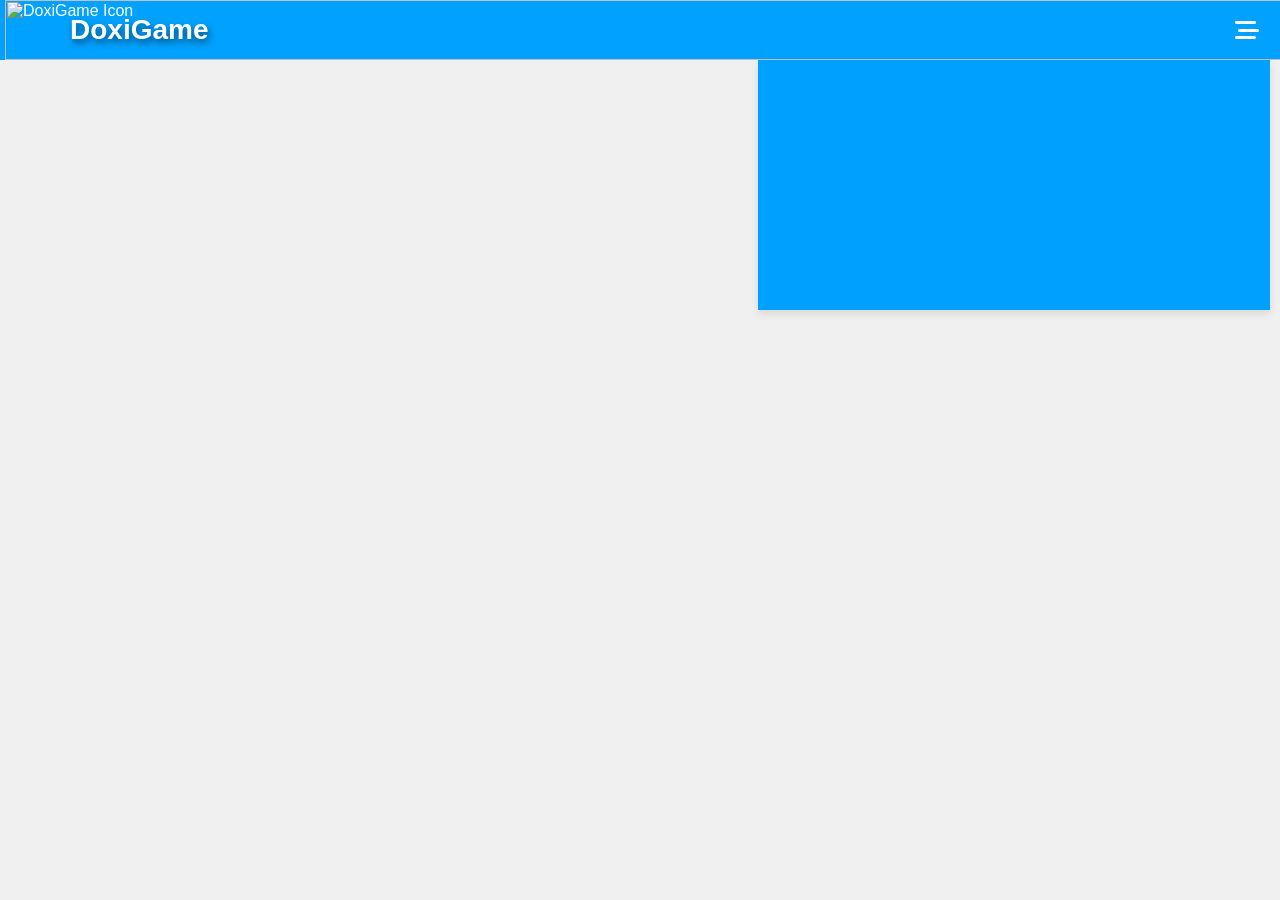
==== public/index.html @ 5cde5f3c "Rename index.html to public/index.html" ====
<html>
  <head>
    <title>DoxiGame</title>
    <link rel="icon" type="image/png" href="icon.png">
    <link rel="stylesheet" type="text/css" href="main.css">

    <meta charset="UTF-8">
    <meta name="viewport" content="width=device-width, initial-scale=1.0">

    <link rel="stylesheet" href="https://cdnjs.cloudflare.com/ajax/libs/font-awesome/6.7.2/css/all.min.css">
    <style>
      body {
        margin: 0;
        padding: 0;
        background-color: #f0f0f0;
        font-family: Arial, sans-serif;
      }
      .top-bar-frame {
        width: 100%;
        height: 60px;
        background-color: #00A1FF;
        position: fixed;
        color: #fff;
        display: flex;
        align-items: center;
        justify-content: center;
      }
      .top-dropdown-ui {
        display: block;
        position: absolute;
        width: 40%;
        height: 250px;
        top: 60px;
        right: 10px;
        background-color: #00A0FF;
        box-shadow: 0 4px 8px rgba(0, 0, 0, 0.1);
        overflow: hidden;
      }
    </style>
  </head>
  <body>
    <!-- top layer -->
     <div class="top-bar-frame">
      <img src="icon.png" alt="DoxiGame Icon" style="height: 100%; margin-right: 10px; position: absolute; left: 5px;">
      <h1 style="margin: 0; font-size: 28px; position: absolute; left: 70px; text-shadow: 2px 4px 6px rgba(0, 0, 0, 0.5);">DoxiGame</h1>
      <button class="fa-sharp fa-solid fa-bars-staggered" style="background: none; border: none; color: white; font-size: 24px; cursor: pointer; position: absolute; right: 15px;"></button>
     </div>
     <div class="top-dropdown-ui">
       
     </div>
  </body>
</html>
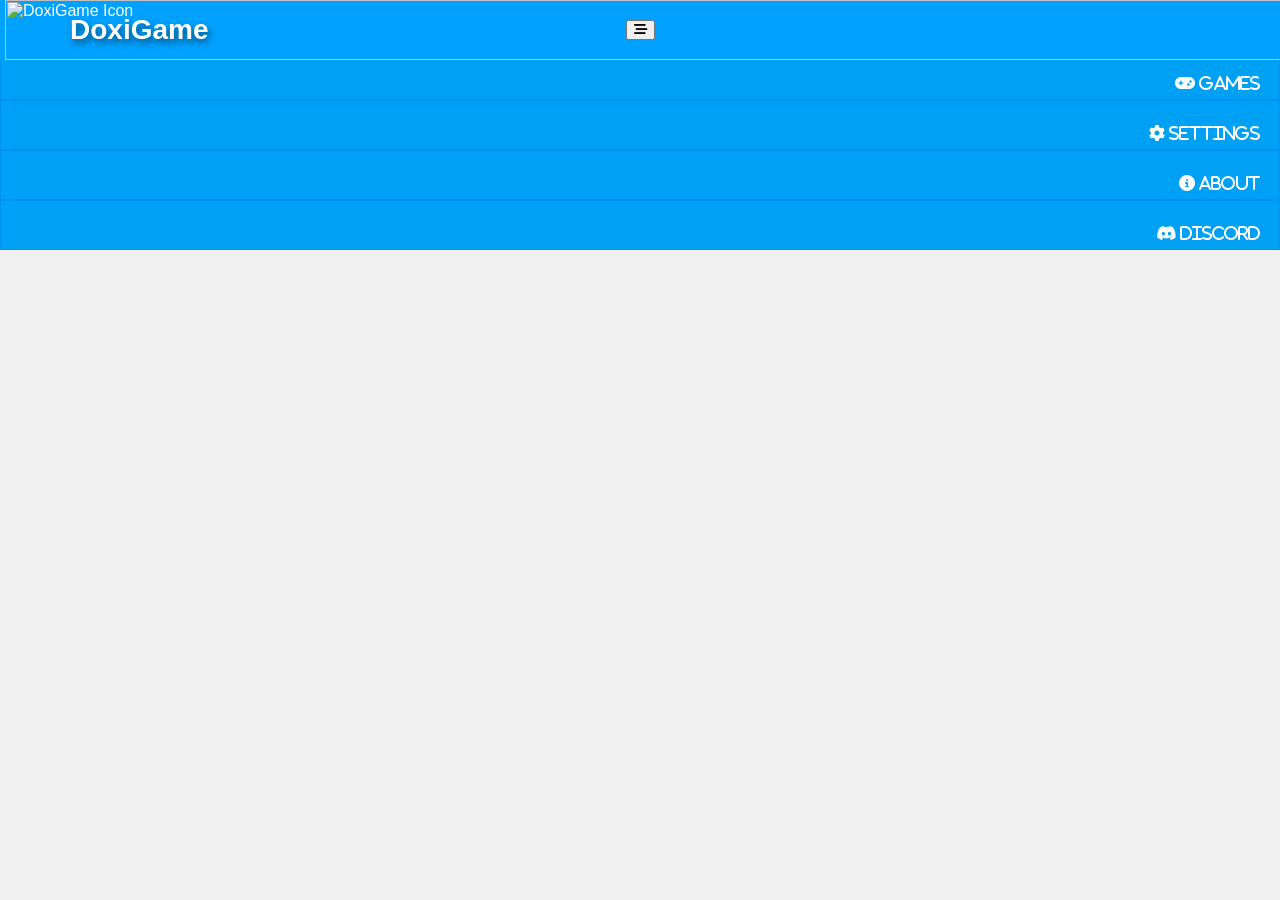
==== commit 77cddcea: "Update index.html" ====
--- a/public/index.html
+++ b/public/index.html
@@ -8,6 +8,7 @@
     <meta name="viewport" content="width=device-width, initial-scale=1.0">
 
     <link rel="stylesheet" href="https://cdnjs.cloudflare.com/ajax/libs/font-awesome/6.7.2/css/all.min.css">
+    <link rel="stylesheet" href="main.css">
     <style>
       body {
         margin: 0;
@@ -24,17 +25,23 @@
         display: flex;
         align-items: center;
         justify-content: center;
+        z-index: 1000;
       }
-      .top-dropdown-ui {
-        display: block;
-        position: absolute;
-        width: 40%;
-        height: 250px;
-        top: 60px;
-        right: 10px;
-        background-color: #00A0FF;
-        box-shadow: 0 4px 8px rgba(0, 0, 0, 0.1);
-        overflow: hidden;
+      .top-dropdown-btn {
+        font-size: 16px;
+        text-align: left;
+        height: 50px;
+        width: 100%;
+        padding: 10px;
+        border: 1px solid #0090f0;
+        background: none;
+        color: #fff;
+        background-color: #00A0F4;
+        cursor: pointer;
+        z-index: 999;
+      }
+      .top-dropdown-btn:hover {
+        background-color: #0090f0;
       }
     </style>
   </head>
@@ -43,10 +50,21 @@
      <div class="top-bar-frame">
       <img src="icon.png" alt="DoxiGame Icon" style="height: 100%; margin-right: 10px; position: absolute; left: 5px;">
       <h1 style="margin: 0; font-size: 28px; position: absolute; left: 70px; text-shadow: 2px 4px 6px rgba(0, 0, 0, 0.5);">DoxiGame</h1>
-      <button class="fa-sharp fa-solid fa-bars-staggered" style="background: none; border: none; color: white; font-size: 24px; cursor: pointer; position: absolute; right: 15px;"></button>
+      <button class="fa-sharp fa-solid fa-bars-staggered dropdown-btn" id="dropdown-btn"></button>
      </div>
      <div class="top-dropdown-ui">
-       
+       <button class="top-dropdown-btn" id="home-dropdown-btn"><div class="fa-solid fa-house" style="margin-right: 10px; position: absolute; right: 10px; "> HOME</div></button>
+       <button class="top-dropdown-btn" id="games-dropdown-btn"><div class="fa-solid fa-gamepad" style="margin-right: 10px; position: absolute; right: 10px;"> GAMES</div></button>
+       <button class="top-dropdown-btn" id="settings-dropdown-btn"><div class="fa-solid fa-gear" style="margin-right: 10px; position: absolute; right: 10px;"> SETTINGS</div></button>
+       <button class="top-dropdown-btn" id="about-dropdown-btn"><div class="fa-solid fa-info-circle" style="margin-right: 10px; position: absolute; right: 10px;"> ABOUT</div></button>
+       <button class="top-dropdown-btn" id="discord-dropdown-btn"><div class="fa-brands fa-discord" style="margin-right: 10px; position: absolute; right: 10px;"> DISCORD</div></button>
      </div>
+     <div class="home-page">
+
+     </div>
+     <div class="games-page">
+
+     </div>
+     <script src="main.js"></script>
   </body>
 </html>
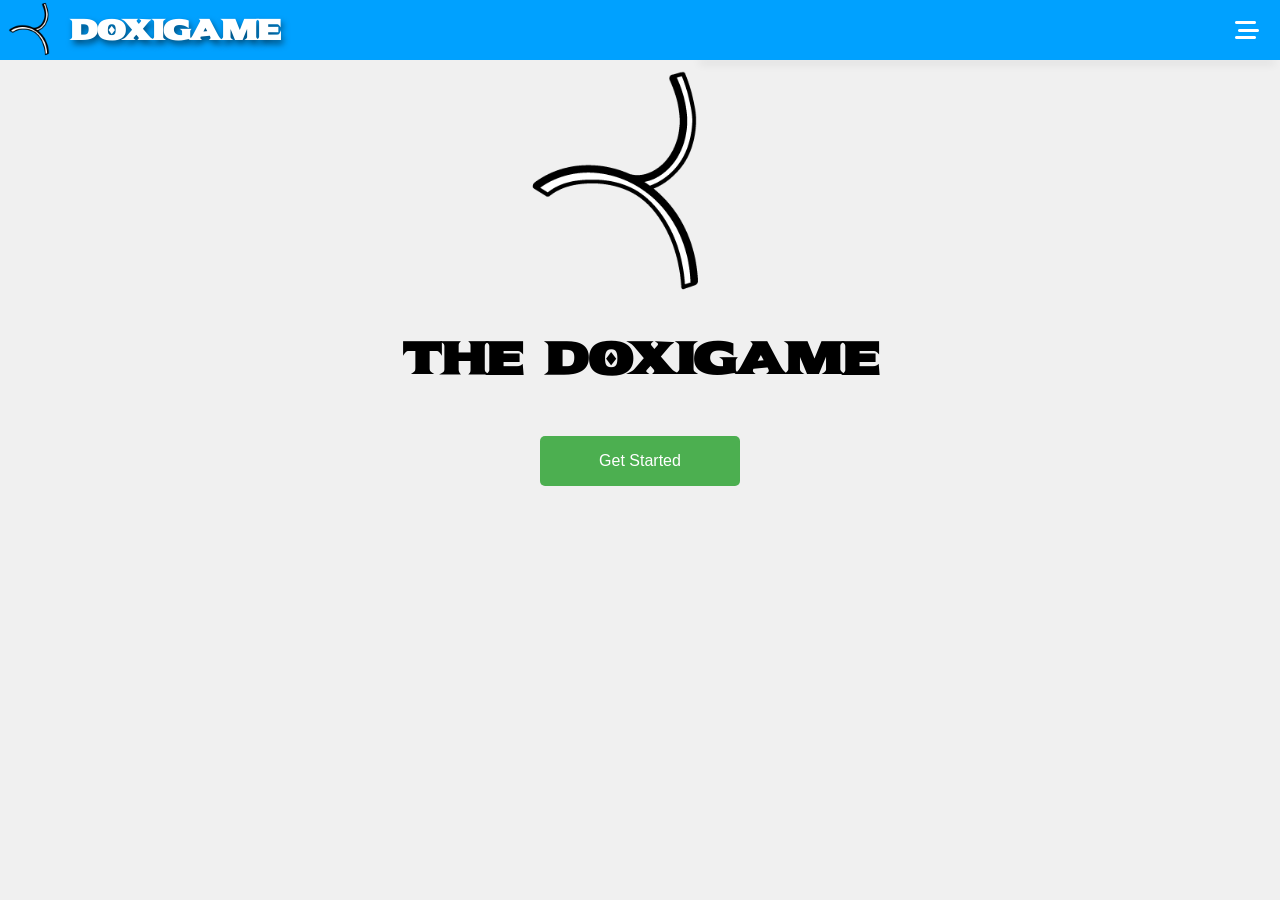
==== commit e4ee5b08: "Update index.html" ====
--- a/public/index.html
+++ b/public/index.html
@@ -1,5 +1,8 @@
 <html>
   <head>
+    <link rel="preconnect" href="https://fonts.googleapis.com">
+    <link rel="preconnect" href="https://fonts.gstatic.com" crossorigin>
+    <link href="https://fonts.googleapis.com/css2?family=DM+Serif+Display:ital@0;1&family=Playwrite+NZ+Basic:wght@100..400&family=Sekuya&display=swap" rel="stylesheet">
     <title>DoxiGame</title>
     <link rel="icon" type="image/png" href="icon.png">
     <link rel="stylesheet" type="text/css" href="main.css">
@@ -9,16 +12,19 @@
 
     <link rel="stylesheet" href="https://cdnjs.cloudflare.com/ajax/libs/font-awesome/6.7.2/css/all.min.css">
     <link rel="stylesheet" href="main.css">
+    <link rel="stylesheet" href="homePage.css">
+    <link rel="stylesheet" href="gamePage.css">
     <style>
       body {
         margin: 0;
         padding: 0;
         background-color: #f0f0f0;
-        font-family: Arial, sans-serif;
+        font-family: "Sekuya", system-ui;
       }
       .top-bar-frame {
         width: 100%;
         height: 60px;
+        top: 0;
         background-color: #00A1FF;
         position: fixed;
         color: #fff;
@@ -60,11 +66,20 @@
        <button class="top-dropdown-btn" id="discord-dropdown-btn"><div class="fa-brands fa-discord" style="margin-right: 10px; position: absolute; right: 10px;"> DISCORD</div></button>
      </div>
      <div class="home-page">
-
+      <div class="blank-space" style=" height: 60px; background-color: #00A1FF;"></div>
+      <img src="icon.png" alt="DoxiGame Icon" class="start-icon">
+      <h1 style="font-size: 44px; margin-top: 20px; text-align: center;"> the DoxiGame</h1>
+      <p class="home-page-paragraph" style="text-align: center; font-size: 20px; margin-top: 10px; font-family: serif;"></p>
+      <button class="start-button" id="start-button">Get Started</button>
+      
+      
      </div>
-     <div class="games-page">
-
+     <div class="game-page">
+      <div class="rak1" style="background-color: transparent; height: 150px; width: 100%; margin-top: 70px; overflow: hidden; display: flex; flex-direction: row;">
+        <button class="rak1-btn" id="" style="border: none;"><img src="blackNumberLogo.png" style="margin-right: 1px; height: 100%; width: 150px; cursor: crosshair; border-radius: 10px; border: 1px solid #0f0f00;"></button>
+      </div>
      </div>
      <script src="main.js"></script>
+     <script src="info.js"></script>
   </body>
 </html>
--- a/public/main.css
+++ b/public/main.css
@@ -0,0 +1,29 @@
+.top-dropdown-ui {
+  display: flex;
+  flex-direction: column;
+  position: fixed;
+  gap: 0.5px;
+  width: 45dvw;
+  height: 4px;
+  top: 56px;
+  right: 5px;
+  background-color: #00A0F4;
+  box-shadow: 0 4px 8px rgba(0, 0, 0, 0.1);
+  pointer-events: auto;
+  z-index: 900;
+  overflow-y: hidden;
+  overflow-x: hidden;
+  transition: transform 0.4s cubic-bezier(0.25, 1, 0.5, 1), background-color 0.4s ease;
+}
+.dropdown-btn {
+  background: none;
+  border: none;
+  color: white;
+  font-size: 24px;
+  cursor: pointer;
+  position: absolute;
+  right: 15px;
+}
+.dropdown-btn:hover ~ .top-dropdown-ui {
+   transform: translate(40px, 10px);
+}
--- a/public/main.css
+++ b/public/main.css
@@ -0,0 +1,29 @@
+.top-dropdown-ui {
+  display: flex;
+  flex-direction: column;
+  position: fixed;
+  gap: 0.5px;
+  width: 45dvw;
+  height: 4px;
+  top: 56px;
+  right: 5px;
+  background-color: #00A0F4;
+  box-shadow: 0 4px 8px rgba(0, 0, 0, 0.1);
+  pointer-events: auto;
+  z-index: 900;
+  overflow-y: hidden;
+  overflow-x: hidden;
+  transition: transform 0.4s cubic-bezier(0.25, 1, 0.5, 1), background-color 0.4s ease;
+}
+.dropdown-btn {
+  background: none;
+  border: none;
+  color: white;
+  font-size: 24px;
+  cursor: pointer;
+  position: absolute;
+  right: 15px;
+}
+.dropdown-btn:hover ~ .top-dropdown-ui {
+   transform: translate(40px, 10px);
+}
--- a/public/homePage.css
+++ b/public/homePage.css
@@ -0,0 +1,40 @@
+.home-page {
+  height: auto;
+  width: 100%;
+  display: block;
+  overflow-x: hidden;
+  overflow-y: hidden;
+  text-align: center;
+  position: absolute;
+  top: 0px;
+}
+@keyframes logo {
+  0% {
+    transform: rotate(0deg);
+  }
+  70% {
+    transform: rotate(-90deg);
+  }
+  100% {
+    transform: rotate(360deg);
+  }
+}
+.start-icon {
+  width: 250px;
+  height: 250px;
+  top: 80px;
+  animation: logo 4s linear infinite;
+}
+.start-button {
+  background-color: #4CAF50;
+  color: white;
+  top: 50%;
+  width: 200px;
+  height: 50px;
+  text-align: center;
+  font-size: 16px;
+  margin-top: 20px;
+  cursor: pointer;
+  border: none;
+  border-radius: 5px;
+}
--- a/public/gamePage.css
+++ b/public/gamePage.css
@@ -0,0 +1,9 @@
+.game-page {
+  height: auto;
+  width: 100%;
+  display: none;
+  overflow-x: hidden;
+  overflow-y: auto;
+  text-align: center;
+  position: absolute;
+}
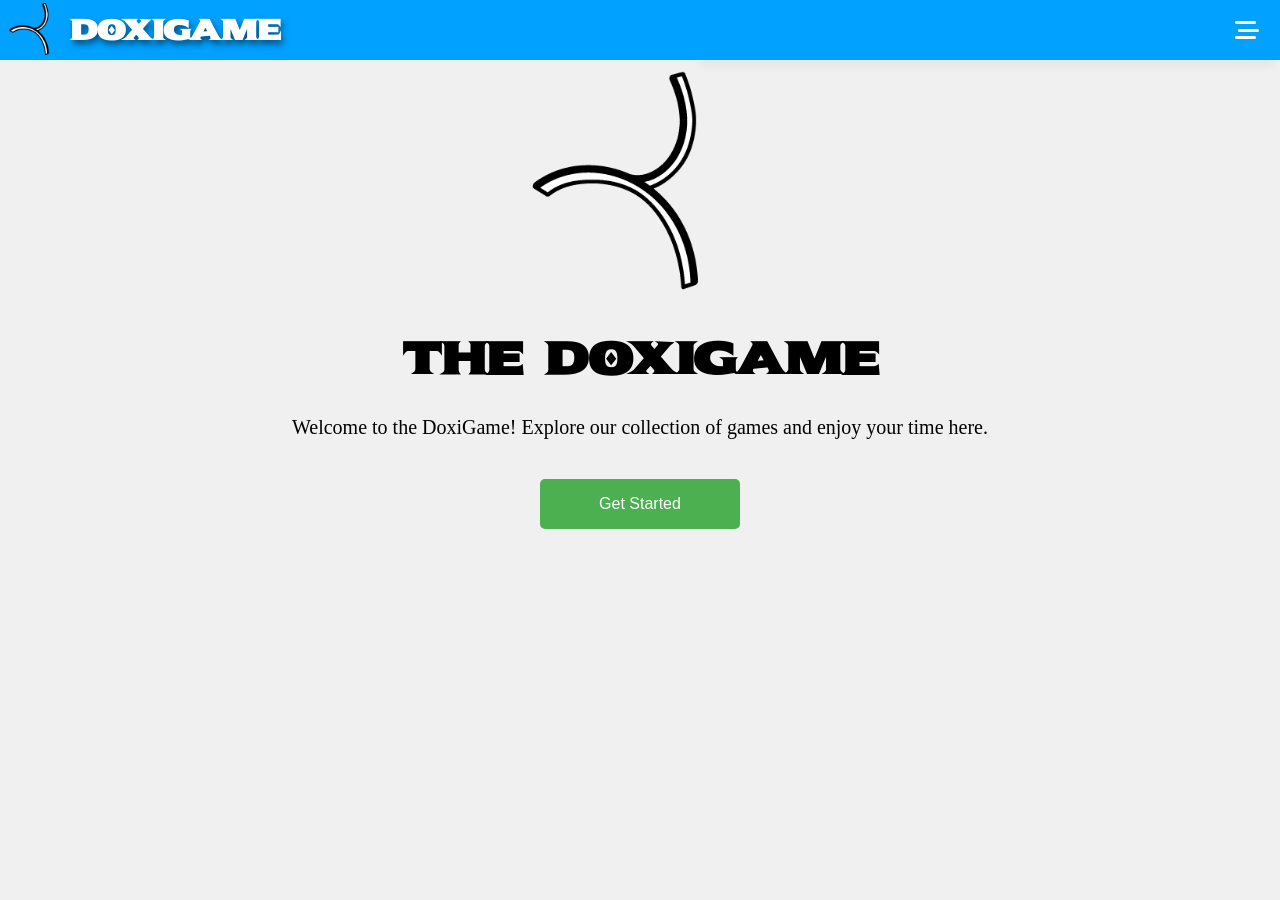
==== commit d1e21536: "Update index.html" ====
--- a/public/index.html
+++ b/public/index.html
@@ -4,16 +4,16 @@
     <link rel="preconnect" href="https://fonts.gstatic.com" crossorigin>
     <link href="https://fonts.googleapis.com/css2?family=DM+Serif+Display:ital@0;1&family=Playwrite+NZ+Basic:wght@100..400&family=Sekuya&display=swap" rel="stylesheet">
     <title>DoxiGame</title>
-    <link rel="icon" type="image/png" href="icon.png">
+    <link rel="icon" type="image/png" href="asset/icon.png">
     <link rel="stylesheet" type="text/css" href="main.css">
 
     <meta charset="UTF-8">
     <meta name="viewport" content="width=device-width, initial-scale=1.0">
 
     <link rel="stylesheet" href="https://cdnjs.cloudflare.com/ajax/libs/font-awesome/6.7.2/css/all.min.css">
-    <link rel="stylesheet" href="main.css">
-    <link rel="stylesheet" href="homePage.css">
-    <link rel="stylesheet" href="gamePage.css">
+    <link rel="stylesheet" href="CSS/main.css">
+    <link rel="stylesheet" href="CSS/homePage.css">
+    <link rel="stylesheet" href="CSS/gamePage.css">
     <style>
       body {
         margin: 0;
@@ -54,7 +54,7 @@
   <body>
     <!-- top layer -->
      <div class="top-bar-frame">
-      <img src="icon.png" alt="DoxiGame Icon" style="height: 100%; margin-right: 10px; position: absolute; left: 5px;">
+      <img src="asset/icon.png" alt="DoxiGame Icon" style="height: 100%; margin-right: 10px; position: absolute; left: 5px;">
       <h1 style="margin: 0; font-size: 28px; position: absolute; left: 70px; text-shadow: 2px 4px 6px rgba(0, 0, 0, 0.5);">DoxiGame</h1>
       <button class="fa-sharp fa-solid fa-bars-staggered dropdown-btn" id="dropdown-btn"></button>
      </div>
@@ -67,7 +67,7 @@
      </div>
      <div class="home-page">
       <div class="blank-space" style=" height: 60px; background-color: #00A1FF;"></div>
-      <img src="icon.png" alt="DoxiGame Icon" class="start-icon">
+      <img src="asset/icon.png" alt="DoxiGame Icon" class="start-icon">
       <h1 style="font-size: 44px; margin-top: 20px; text-align: center;"> the DoxiGame</h1>
       <p class="home-page-paragraph" style="text-align: center; font-size: 20px; margin-top: 10px; font-family: serif;"></p>
       <button class="start-button" id="start-button">Get Started</button>
@@ -76,7 +76,7 @@
      </div>
      <div class="game-page">
       <div class="rak1" style="background-color: transparent; height: 150px; width: 100%; margin-top: 70px; overflow: hidden; display: flex; flex-direction: row;">
-        <button class="rak1-btn" id="" style="border: none;"><img src="blackNumberLogo.png" style="margin-right: 1px; height: 100%; width: 150px; cursor: crosshair; border-radius: 10px; border: 1px solid #0f0f00;"></button>
+        <button class="rak1-btn" id="blackNukmber" style="border: none;"><img src="asset/blackNumberLogo.png" style="margin-right: 1px; height: 100%; width: 150px; cursor: crosshair; border-radius: 10px; border: 1px solid #0f0f00;"></button>
       </div>
      </div>
      <script src="main.js"></script>
--- a/public/main.css
+++ b/public/main.css
@@ -1,3 +1,7 @@
+@import url('https://fonts.googleapis.com/css2?family=DM+Serif+Display:ital@0;1&family=Playwrite+NZ+Basic:wght@100..400&family=Sekuya&display=swap');
+body {
+  position: relative;
+}
 .top-dropdown-ui {
   display: flex;
   flex-direction: column;
--- a/public/CSS/main.css
+++ b/public/CSS/main.css
@@ -0,0 +1,33 @@
+@import url('https://fonts.googleapis.com/css2?family=DM+Serif+Display:ital@0;1&family=Playwrite+NZ+Basic:wght@100..400&family=Sekuya&display=swap');
+body {
+  position: relative;
+}
+.top-dropdown-ui {
+  display: flex;
+  flex-direction: column;
+  position: fixed;
+  gap: 0.5px;
+  width: 45dvw;
+  height: 4px;
+  top: 56px;
+  right: 5px;
+  background-color: #00A0F4;
+  box-shadow: 0 4px 8px rgba(0, 0, 0, 0.1);
+  pointer-events: auto;
+  z-index: 900;
+  overflow-y: hidden;
+  overflow-x: hidden;
+  transition: transform 0.4s cubic-bezier(0.25, 1, 0.5, 1), background-color 0.4s ease;
+}
+.dropdown-btn {
+  background: none;
+  border: none;
+  color: white;
+  font-size: 24px;
+  cursor: pointer;
+  position: absolute;
+  right: 15px;
+}
+.dropdown-btn:hover ~ .top-dropdown-ui {
+   transform: translate(40px, 10px);
+}
--- a/public/CSS/homePage.css
+++ b/public/CSS/homePage.css
@@ -0,0 +1,40 @@
+.home-page {
+  height: auto;
+  width: 100%;
+  display: block;
+  overflow-x: hidden;
+  overflow-y: hidden;
+  text-align: center;
+  position: absolute;
+  top: 0px;
+}
+@keyframes logo {
+  0% {
+    transform: rotate(0deg);
+  }
+  70% {
+    transform: rotate(-90deg);
+  }
+  100% {
+    transform: rotate(360deg);
+  }
+}
+.start-icon {
+  width: 250px;
+  height: 250px;
+  top: 80px;
+  animation: logo 4s linear infinite;
+}
+.start-button {
+  background-color: #4CAF50;
+  color: white;
+  top: 50%;
+  width: 200px;
+  height: 50px;
+  text-align: center;
+  font-size: 16px;
+  margin-top: 20px;
+  cursor: pointer;
+  border: none;
+  border-radius: 5px;
+}
--- a/public/CSS/gamePage.css
+++ b/public/CSS/gamePage.css
@@ -0,0 +1,9 @@
+.game-page {
+  height: auto;
+  width: 100%;
+  display: none;
+  overflow-x: hidden;
+  overflow-y: auto;
+  text-align: center;
+  position: absolute;
+}
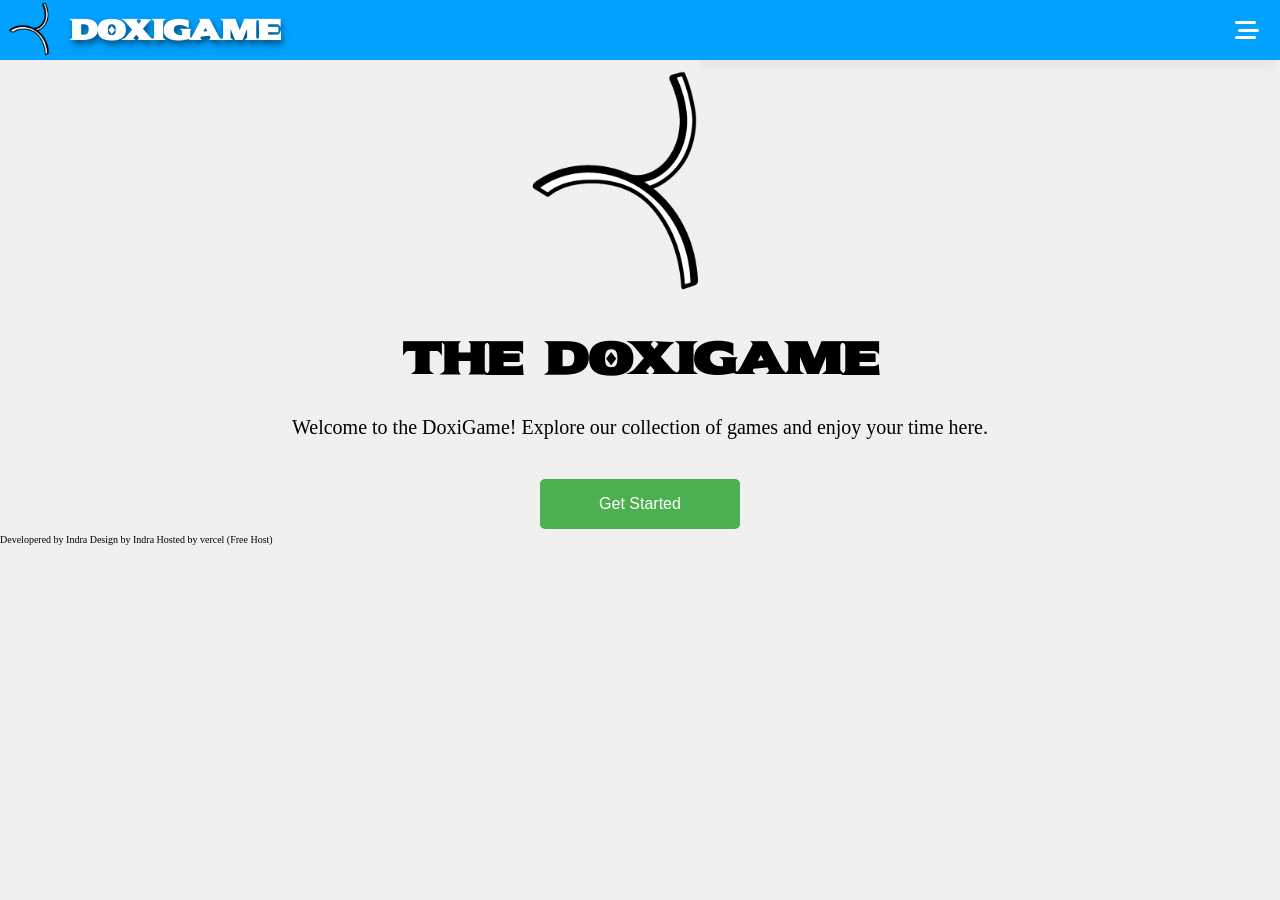
==== commit 49116d47: "Update index.html" ====
--- a/public/index.html
+++ b/public/index.html
@@ -5,13 +5,13 @@
     <link href="https://fonts.googleapis.com/css2?family=DM+Serif+Display:ital@0;1&family=Playwrite+NZ+Basic:wght@100..400&family=Sekuya&display=swap" rel="stylesheet">
     <title>DoxiGame</title>
     <link rel="icon" type="image/png" href="asset/icon.png">
-    <link rel="stylesheet" type="text/css" href="main.css">
 
     <meta charset="UTF-8">
     <meta name="viewport" content="width=device-width, initial-scale=1.0">
 
     <link rel="stylesheet" href="https://cdnjs.cloudflare.com/ajax/libs/font-awesome/6.7.2/css/all.min.css">
     <link rel="stylesheet" href="CSS/main.css">
+    <link rel="stylesheet" href="CSS/startPage.css">
     <link rel="stylesheet" href="CSS/homePage.css">
     <link rel="stylesheet" href="CSS/gamePage.css">
     <style>
@@ -65,21 +65,25 @@
        <button class="top-dropdown-btn" id="about-dropdown-btn"><div class="fa-solid fa-info-circle" style="margin-right: 10px; position: absolute; right: 10px;"> ABOUT</div></button>
        <button class="top-dropdown-btn" id="discord-dropdown-btn"><div class="fa-brands fa-discord" style="margin-right: 10px; position: absolute; right: 10px;"> DISCORD</div></button>
      </div>
+     <!--<div class="start-page">
+
+     </div>-->
+
      <div class="home-page">
       <div class="blank-space" style=" height: 60px; background-color: #00A1FF;"></div>
       <img src="asset/icon.png" alt="DoxiGame Icon" class="start-icon">
       <h1 style="font-size: 44px; margin-top: 20px; text-align: center;"> the DoxiGame</h1>
       <p class="home-page-paragraph" style="text-align: center; font-size: 20px; margin-top: 10px; font-family: serif;"></p>
       <button class="start-button" id="start-button">Get Started</button>
-      
+      <p class="credits-page-paragraph" style="text-align: left; font-size: 10px; margin-top: 5px; font-family: serif;"></p>
       
      </div>
      <div class="game-page">
       <div class="rak1" style="background-color: transparent; height: 150px; width: 100%; margin-top: 70px; overflow: hidden; display: flex; flex-direction: row;">
-        <button class="rak1-btn" id="blackNukmber" style="border: none;"><img src="asset/blackNumberLogo.png" style="margin-right: 1px; height: 100%; width: 150px; cursor: crosshair; border-radius: 10px; border: 1px solid #0f0f00;"></button>
+        <button class="rak1-btn" onclick="window.location.href='games/blacknumber.html'" style="border: none; cursor: crosshair;"><img src="asset/blackNumberLogo.png" style="margin-right: 1px; height: 100%; width: 150px; border-radius: 10px; border: 1px solid #0f0f00;"></button>
       </div>
      </div>
-     <script src="main.js"></script>
-     <script src="info.js"></script>
+     <script src="JS/main.js"></script>
+     <script src="JS/info.js"></script>
   </body>
 </html>
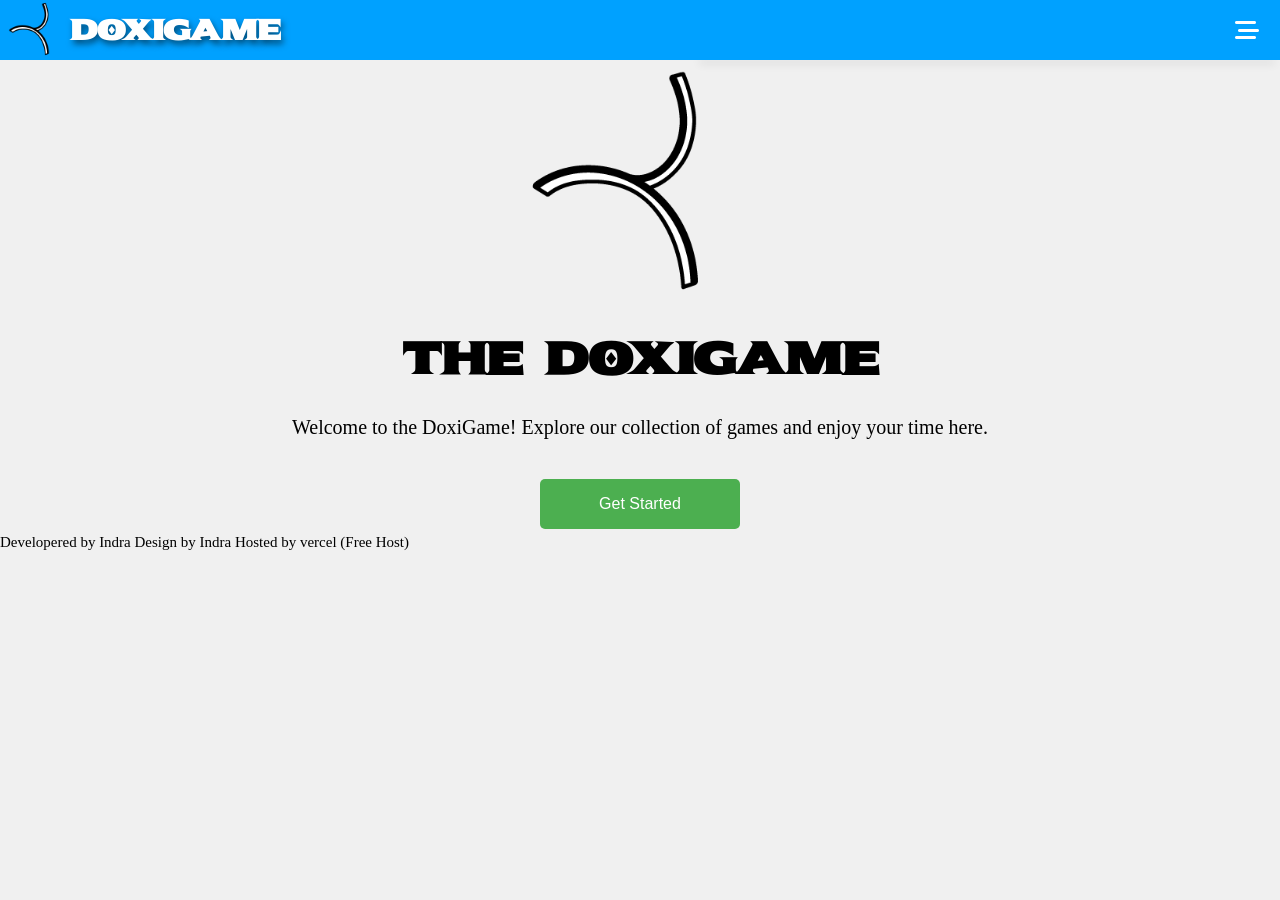
==== commit 656960e9: "Fix HTML encoding issues in index.html" ====
--- a/public/index.html
+++ b/public/index.html
@@ -75,7 +75,7 @@
       <h1 style="font-size: 44px; margin-top: 20px; text-align: center;"> the DoxiGame</h1>
       <p class="home-page-paragraph" style="text-align: center; font-size: 20px; margin-top: 10px; font-family: serif;"></p>
       <button class="start-button" id="start-button">Get Started</button>
-      <p class="credits-page-paragraph" style="text-align: left; font-size: 10px; margin-top: 5px; font-family: serif;"></p>
+      <p class="credits-page-paragraph" style="text-align: left; font-size: 15px; margin-top: 5px; font-family: serif;"></p>
       
      </div>
      <div class="game-page">
